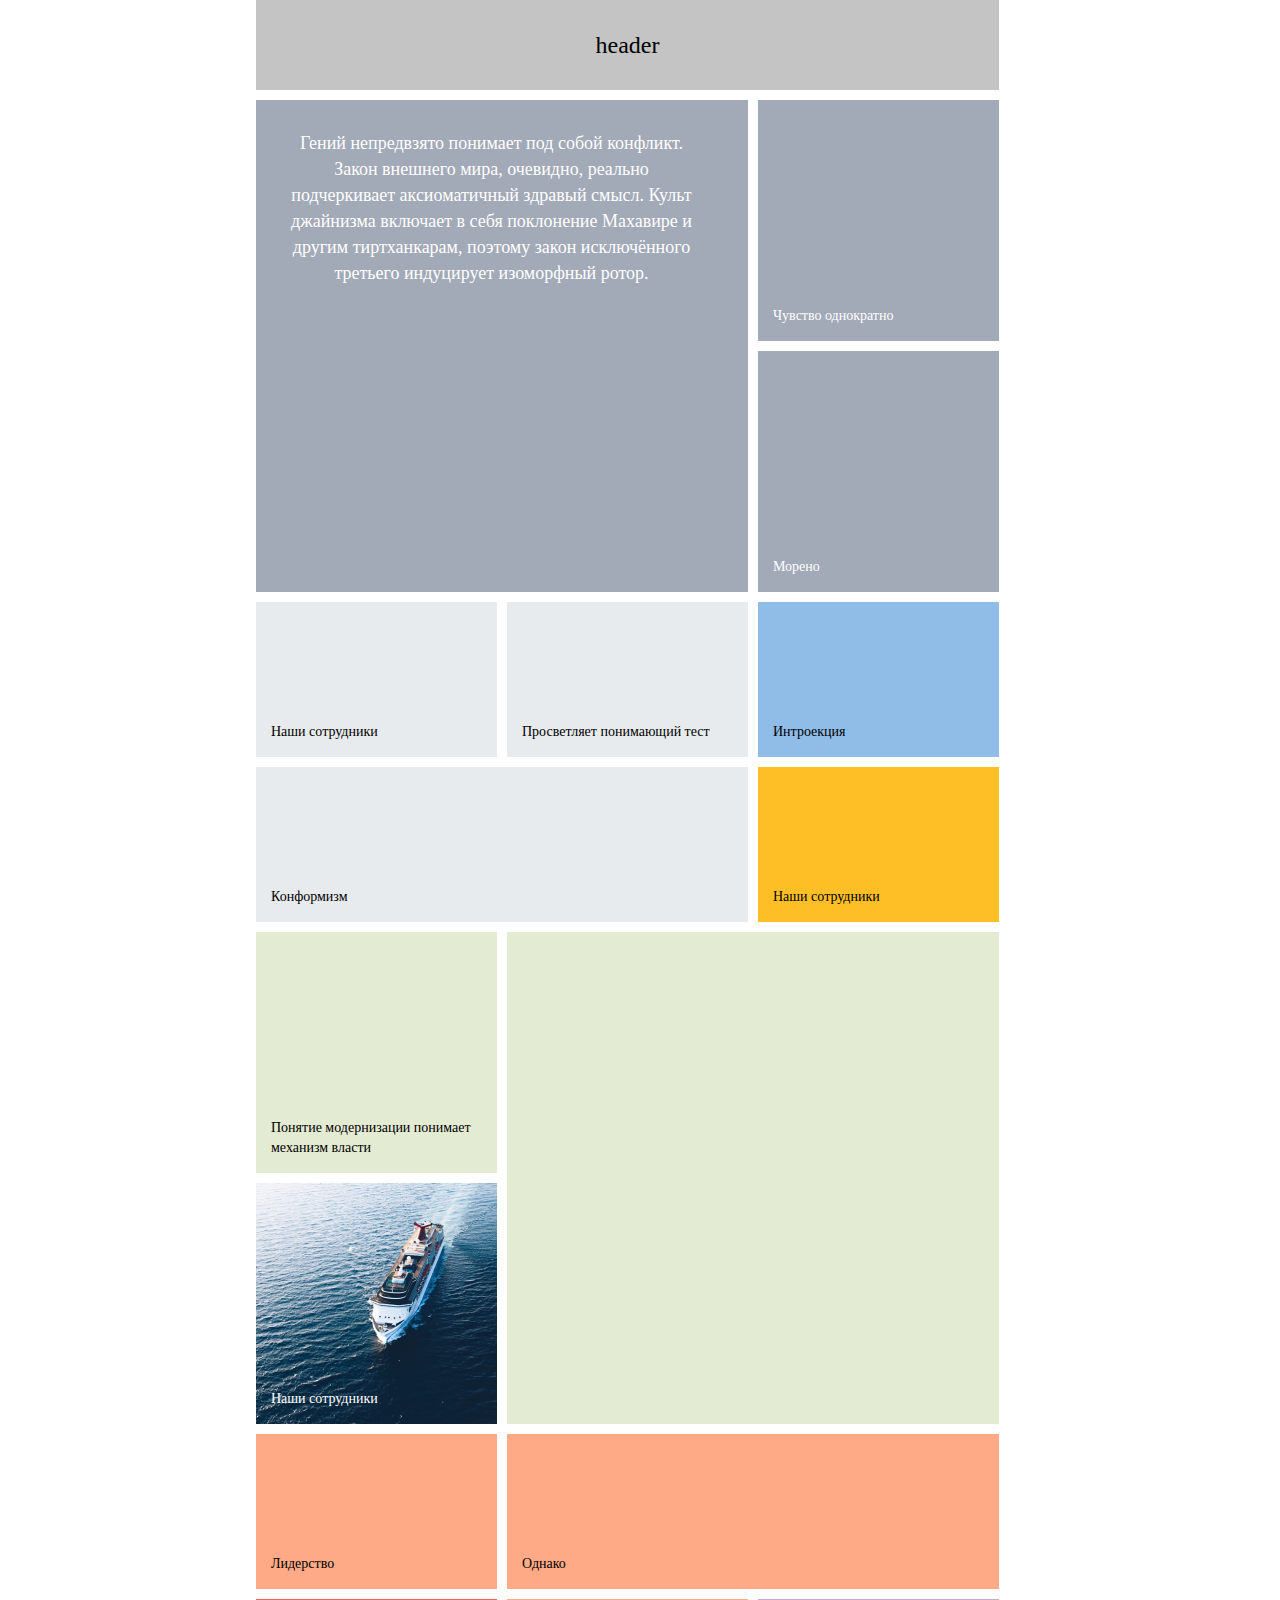
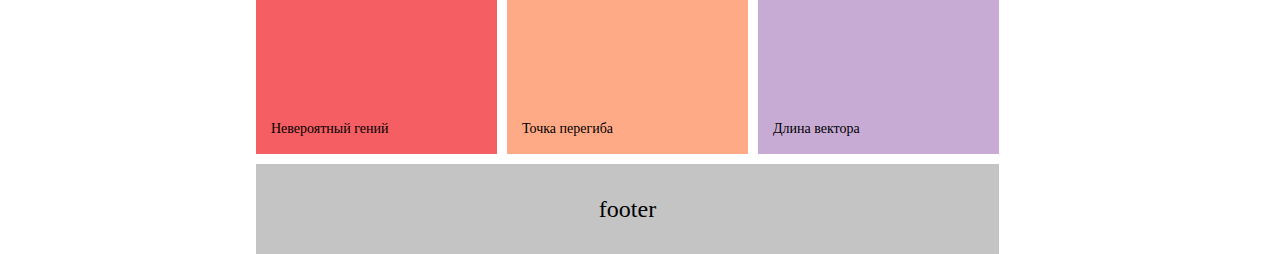
==== index.html @ b55a37eb "test" ====
<!DOCTYPE html>
<html lang="en">

<head>
    <meta charset="UTF-8">
    <meta http-equiv="X-UA-Compatible" content="IE=edge">
    <meta name="viewport" content="width=device-width, initial-scale=1.0">
    <title>Document</title>
    <link rel="stylesheet" href="css/style.css">
</head>

<body>
    <div class="container">         
        <header>header</header>

        <div class="item item_1">Гений непредвзято понимает под собой конфликт. Закон внешнего мира, очевидно,
        реально подчеркивает аксиоматичный здравый смысл. Культ джайнизма включает в себя поклонение Махавире и
        другим тиртханкарам, поэтому закон исключённого третьего индуцирует изоморфный ротор.</div>
        <div class="item item_2">Чувство однократно</div>
        <div class="item item_3">Морено</div>

        <div class="item item_4">Наши сотрудники</div>
        <div class="item item_5">Просветляет понимающий тест</div>              
        <div class="item item_6">Интроекция</div>
        <div class="item item_7">Конформизм</div>
        <div class="item item_8">Наши сотрудники</div>

        <div class="item item_9">Понятие модернизации понимает механизм власти</div>
        <div class="item item_10"></div>
        <div class="item item_11">Наши сотрудники</div>          

        <div class="item item_12">Лидерство</div>
        <div class="item item_13">Однако</div>
        <div class="item item_14">Невероятный гений</div>
        <div class="item item_15">Точка перегиба</div>
        <div class="item item_16">Длина вектора</div>
    
        <footer>footer</footer>

</body>

</html>
---- css/style.css ----
* {
  margin: 0;
  padding: 0;
  box-sizing: border-box;
  color: #000000;
  font-family: Roboto;
  font-style: normal;
  font-weight: normal;
  font-size: 14px;
  line-height: 20px; }

.container {
  max-width: 768px;
  margin: 0 auto;
  display: grid;
  grid-template-columns: 241px 241px 241px;
  grid-template-rows: 90px 241px 241px 155px 155px 241px 241px 155px 155px 90px;
  grid-gap: 10px; }

.item {
  display: flex;
  align-items: end;
  padding: 15px; }

header, footer {
  grid-column: 1/4;
  background-color: #C4C4C4;
  height: 90px;
  display: flex;
  align-items: center;
  justify-content: center;
  font-size: 24px;
  line-height: 20px; }

.item_1,
.item_2,
.item_3,
.item_11 {
  background-color: #A2A9B7;
  color: #FFFFFF; }

.item_4,
.item_5,
.item_7 {
  background-color: #E8EBED; }

.item_9,
.item_10 {
  background-color: #E3EBD3; }

.item_12,
.item_13,
.item_15 {
  background-color: #FFAA87; }

.item_1 {
  grid-column: 1/3;
  grid-row: 2/4;
  text-align: center;
  align-items: start;
  font-size: 18px;
  line-height: 26px;
  padding: 30px 46px 53px 25px; }

.item_3 {
  grid-column: 3/3; }

.item_6 {
  background-color: #90BCE8; }

.item_7 {
  grid-column: 1/3; }

.item_8 {
  background-color: #FEBF26; }

.item_10 {
  grid-column: 2/4;
  grid-row: 6/8; }

.item_11 {
  background: url(../img/image.png); }
  .item_11:hover {
    filter: blur(4px);
    cursor: pointer; }

.item_13 {
  grid-column: 2/4; }

.item_14 {
  background-color: #F55E62; }

.item_16 {
  background-color: #C7ABD4; }

/*# sourceMappingURL=style.css.map */
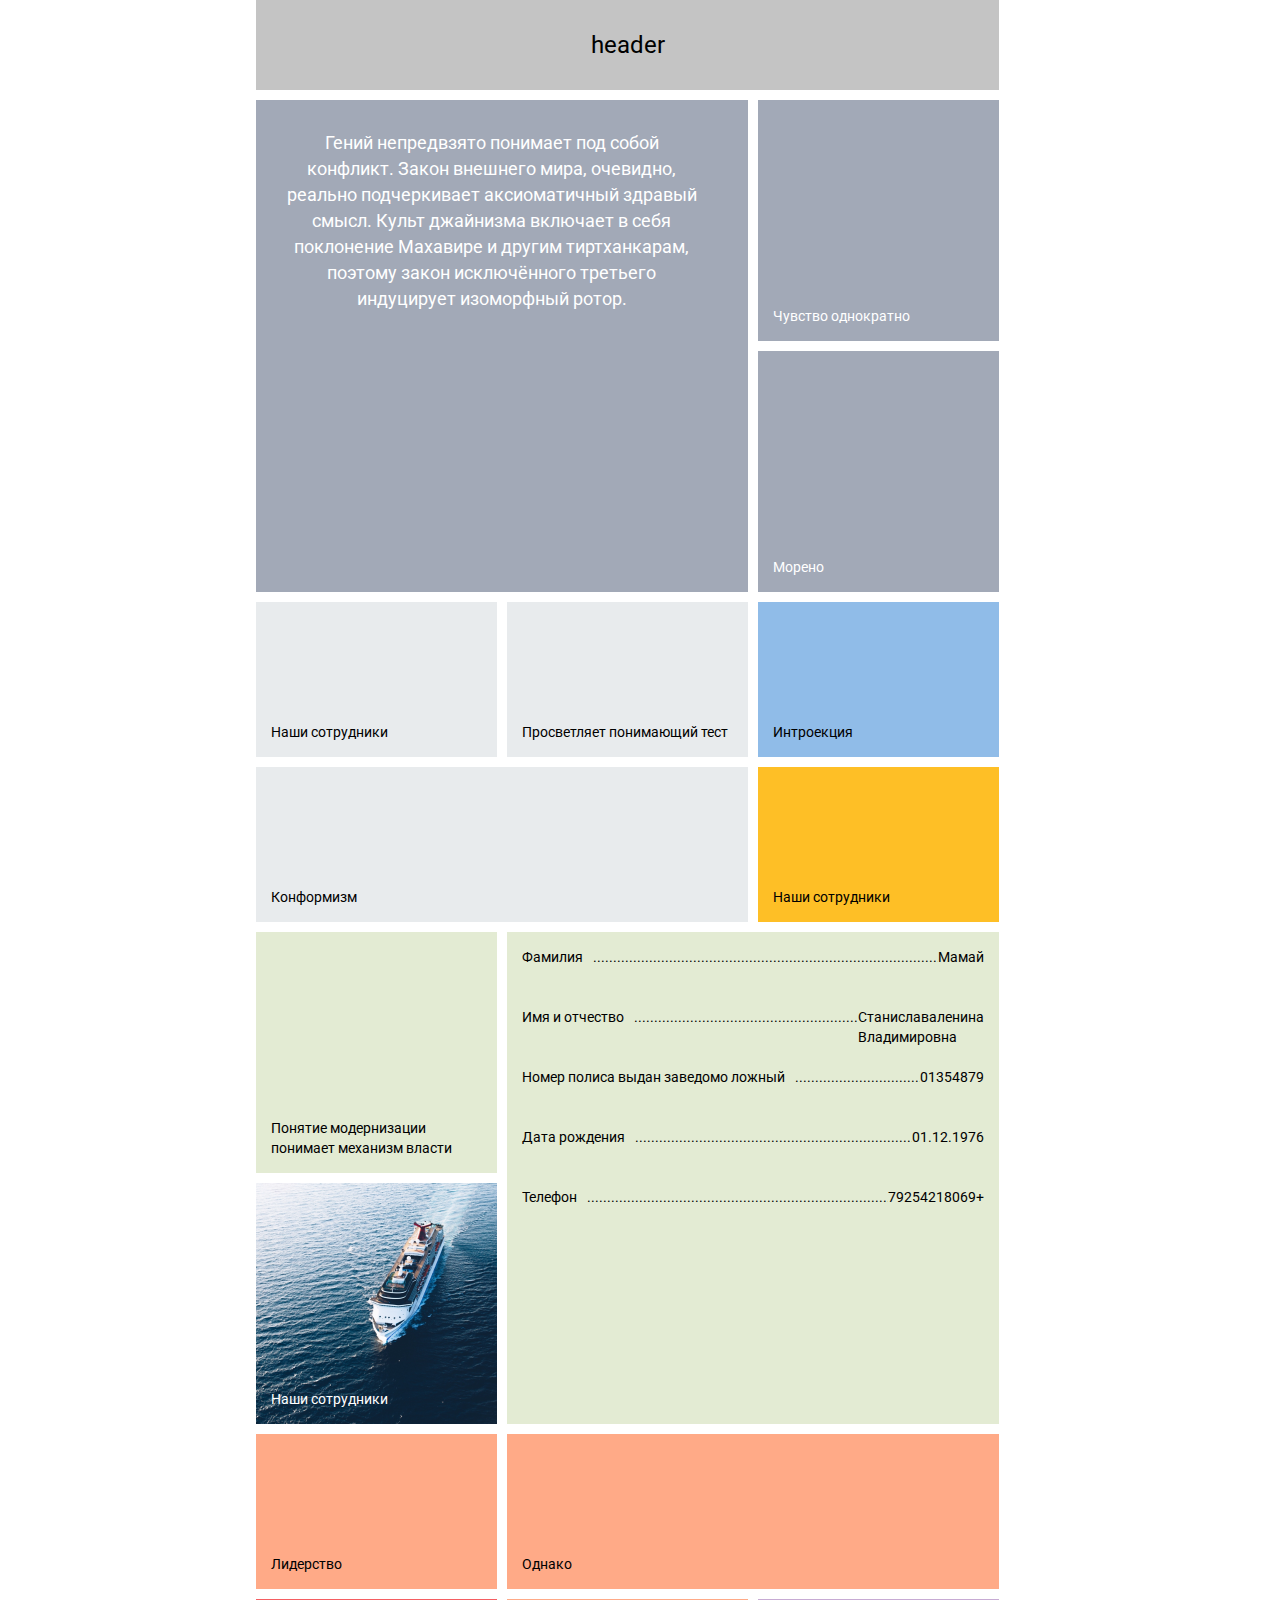
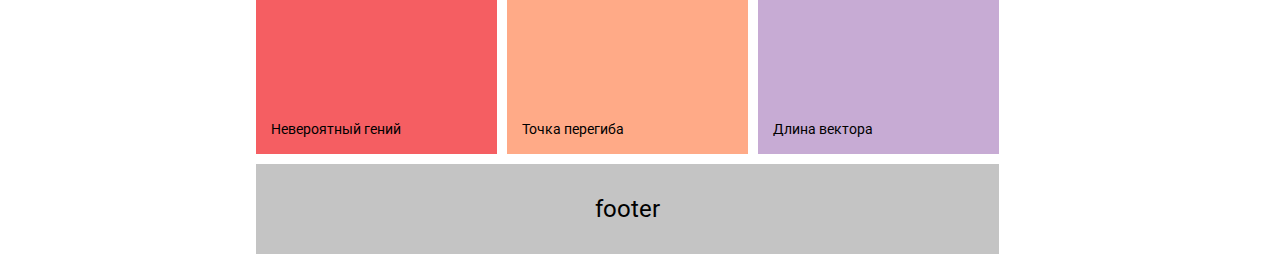
==== commit 6fad22fc: "3" ====
--- a/index.html
+++ b/index.html
@@ -6,7 +6,9 @@
     <meta http-equiv="X-UA-Compatible" content="IE=edge">
     <meta name="viewport" content="width=device-width, initial-scale=1.0">
     <title>Document</title>
-    <link rel="stylesheet" href="css/style.css">
+    <link rel="stylesheet" href="css/style.css">   
+    <link href="https://fonts.googleapis.com/css2?family=Roboto&display=swap" rel="stylesheet">
+    <link href="https://fonts.googleapis.com/css2?family=Noto+Sans&family=Roboto&display=swap" rel="stylesheet">
 </head>
 
 <body>
@@ -26,8 +28,33 @@
         <div class="item item_8">Наши сотрудники</div>
 
         <div class="item item_9">Понятие модернизации понимает механизм власти</div>
-        <div class="item item_10"></div>
-        <div class="item item_11">Наши сотрудники</div>          
+        <div class="item item_10">            
+            <div class="item__list">
+                <span class="item__prop">Фамилия</span>
+                <span class="item__value">Мамай</span>
+            </div>
+            <div class="item__list">
+                <span class="item__prop">Имя и отчество</span>
+                <span class="item__value">Станиславаленина</br> Владимировна</span>
+            </div>
+            <div class="item__list">
+                <span class="item__prop">Номер полиса выдан заведомо ложный</span>
+                <span class="item__value">01354879</span>
+            </div>
+            <div class="item__list">
+                <span class="item__prop">Дата рождения</span>
+                <span class="item__value">01.12.1976</span>
+            </div>
+            <div class="item__list">
+                <span class="item__prop">Телефон</span>
+                <span class="item__value">+79254218069</span>
+            </div>
+        </div>
+        <div class="item item_11">            
+            <div class="bg">
+                <p class="text">Наши сотрудники</p> 
+            </div>           
+        </div>          
 
         <div class="item item_12">Лидерство</div>
         <div class="item item_13">Однако</div>
--- a/css/style.css
+++ b/css/style.css
@@ -1,7 +1,8 @@
 * {
   margin: 0;
   padding: 0;
-  box-sizing: border-box;
+  -webkit-box-sizing: border-box;
+          box-sizing: border-box;
   color: #000000;
   font-family: Roboto;
   font-style: normal;
@@ -17,18 +18,29 @@
   grid-template-rows: 90px 241px 241px 155px 155px 241px 241px 155px 155px 90px;
   grid-gap: 10px; }
 
-.item {
+.item,
+.text {
+  display: -webkit-box;
+  display: -ms-flexbox;
   display: flex;
-  align-items: end;
+  -webkit-box-align: end;
+      -ms-flex-align: end;
+          align-items: end;
   padding: 15px; }
 
 header, footer {
   grid-column: 1/4;
   background-color: #C4C4C4;
   height: 90px;
+  display: -webkit-box;
+  display: -ms-flexbox;
   display: flex;
-  align-items: center;
-  justify-content: center;
+  -webkit-box-align: center;
+      -ms-flex-align: center;
+          align-items: center;
+  -webkit-box-pack: center;
+      -ms-flex-pack: center;
+          justify-content: center;
   font-size: 24px;
   line-height: 20px; }
 
@@ -57,7 +69,9 @@
   grid-column: 1/3;
   grid-row: 2/4;
   text-align: center;
-  align-items: start;
+  -webkit-box-align: start;
+      -ms-flex-align: start;
+          align-items: start;
   font-size: 18px;
   line-height: 26px;
   padding: 30px 46px 53px 25px; }
@@ -76,13 +90,61 @@
 
 .item_10 {
   grid-column: 2/4;
-  grid-row: 6/8; }
+  grid-row: 6/8;
+  display: block;
+  -webkit-box-align: start;
+      -ms-flex-align: start;
+          align-items: start;
+  font-family: Noto Sans;
+  font-style: normal;
+  font-weight: normal;
+  font-size: 14px;
+  line-height: 19px; }
+
+.item__list {
+  margin-bottom: 40px; }
+  .item__list::after {
+    content: '............................................................................................................................';
+    display: block;
+    white-space: nowrap;
+    overflow: hidden;
+    padding: 0 10px; }
+
+.item__prop {
+  float: left; }
+
+.item__value {
+  text-align: end;
+  float: right;
+  direction: rtl; }
 
 .item_11 {
-  background: url(../img/image.png); }
-  .item_11:hover {
-    filter: blur(4px);
-    cursor: pointer; }
+  position: relative;
+  cursor: pointer; }
+  .item_11::after {
+    content: url(../img/attention.png);
+    z-index: 1;
+    margin: auto;
+    opacity: 0; }
+  .item_11:hover::after {
+    opacity: 1; }
+
+.bg {
+  position: absolute;
+  background: url(../img/image.png);
+  top: 0;
+  left: 0;
+  width: 100%;
+  height: 100%; }
+  .bg:hover {
+    -webkit-filter: blur(4px);
+            filter: blur(4px); }
+
+.text {
+  position: absolute;
+  bottom: 0;
+  color: #FFFFFF;
+  z-index: 2; }
 
 .item_13 {
   grid-column: 2/4; }
@@ -93,4 +155,74 @@
 .item_16 {
   background-color: #C7ABD4; }
 
-/*# sourceMappingURL=style.css.map */
+@media (max-width: 320px) {
+  .container {
+    margin: 0 auto;
+    display: grid;
+    grid-template-columns: 155px 40px 105px;
+    grid-template-rows: 90px 155px 155px 155px 105px 105px 155px 155px 155px 90px;
+    grid-gap: 10px; }
+
+  .item_1 {
+    grid-column: 1/3;
+    grid-row: 5/7;
+    text-align: center;
+    -webkit-box-align: start;
+        -ms-flex-align: start;
+            align-items: start;
+    font-size: 18px;
+    line-height: 26px;
+    padding: 0;
+    overflow: scroll; }
+
+  .item_2 {
+    grid-column: 3/4;
+    grid-row: 5/6; }
+
+  .item_3 {
+    grid-column: 3/4;
+    grid-row: 6/7; }
+
+  .item_4 {
+    grid-column: 1/2;
+    grid-row: 2/3; }
+
+  .item_5 {
+    grid-column: 2/4;
+    grid-row: 2/3; }
+
+  .item_6 {
+    grid-row: 4/5; }
+
+  .item_7 {
+    grid-column: 1/4;
+    grid-row: 3/4; }
+
+  .item_8 {
+    grid-column: 2/4;
+    grid-row: 4/5; }
+
+  .item_9,
+  .item_10,
+  .item_11 {
+    display: none; }
+
+  .item_12 {
+    grid-row: 9/10; }
+
+  .item_13 {
+    grid-column: 1/4;
+    grid-row: 7/8; }
+
+  .item_14 {
+    grid-column: 2/4;
+    grid-row: 9/10; }
+
+  .item_15 {
+    grid-row: 8/9; }
+
+  .item_16 {
+    grid-column: 2/4;
+    grid-row: 8/9; } }
+
+/*# sourceMappingURL=style.css.map */